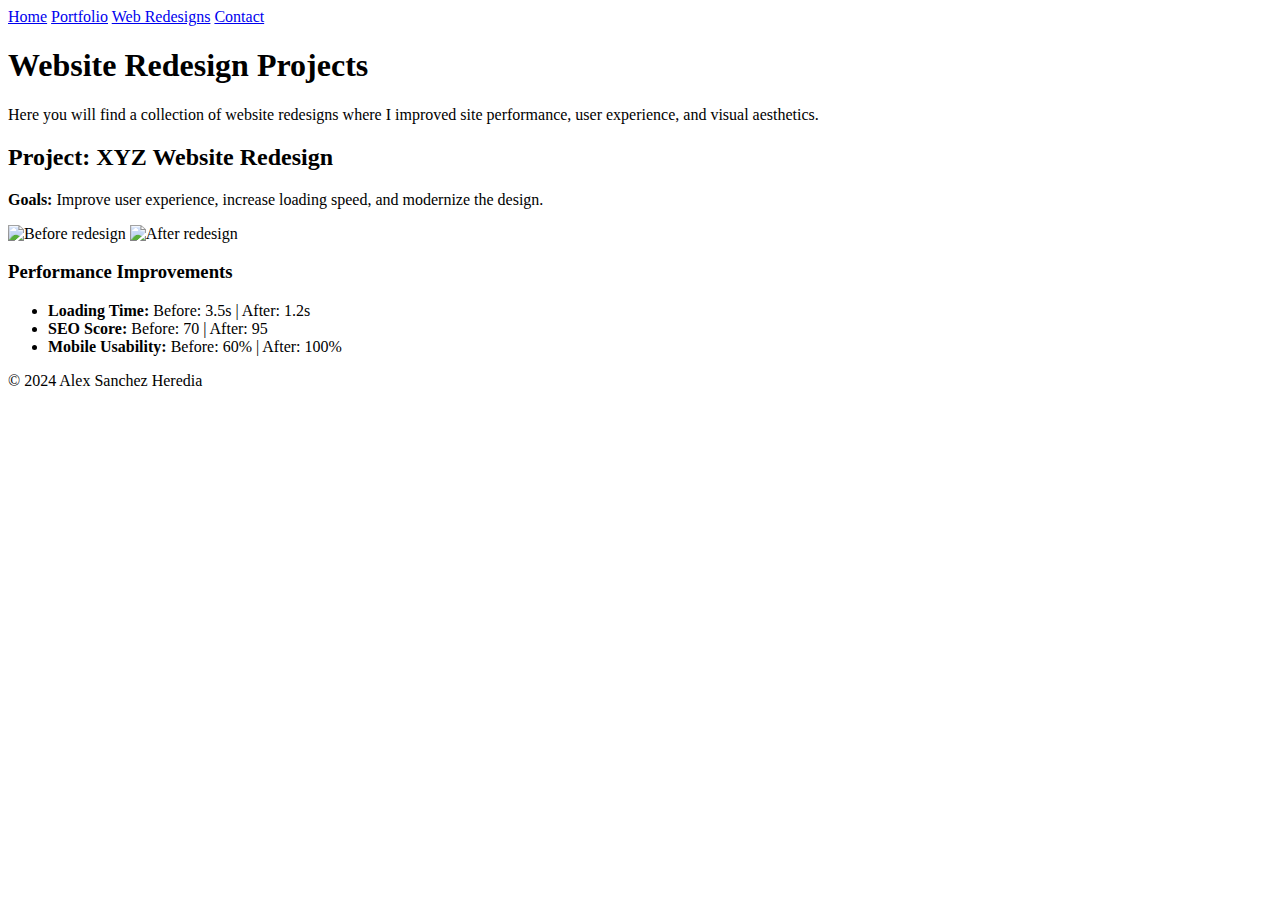
==== redesign-project/index.html @ d38d2e5f "AS: created new redesign folder and HTML file" ====
<!DOCTYPE html>
<html lang="en">
<head>
    <meta charset="UTF-8">
    <meta name="viewport" content="width=device-width, initial-scale=1.0">
    <meta http-equiv="X-UA-Compatible" content="ie=edge">
    <title>Redesign Portfolio | Alex Sanchez Heredia</title>
    <link rel="stylesheet" href="styles.css">
</head>
<body>

    <!-- Header Section -->
    <header>
        <nav>
            <a href="index.html">Home</a>
            <a href="portfolio.html">Portfolio</a>
            <a href="redesigns.html" class="active">Web Redesigns</a>
            <a href="contact.html">Contact</a>
        </nav>
    </header>

    <!-- Redesign Portfolio Introduction -->
    <section class="intro-section">
        <h1>Website Redesign Projects</h1>
        <p>Here you will find a collection of website redesigns where I improved site performance, user experience, and visual aesthetics.</p>
    </section>

    <!-- Case Study 1 -->
    <section class="case-study">
        <h2>Project: XYZ Website Redesign</h2>
        <p><strong>Goals:</strong> Improve user experience, increase loading speed, and modernize the design.</p>

        <!-- Image Comparison Slider -->
        <div class="comparison-container">
            <div class="comparison">
                <img src="before-xyz.jpg" alt="Before redesign" class="before">
                <img src="after-xyz.jpg" alt="After redesign" class="after">
            </div>
        </div>

        <!-- Performance Metrics -->
        <div class="performance-metrics">
            <h3>Performance Improvements</h3>
            <ul>
                <li><strong>Loading Time:</strong> Before: 3.5s | After: 1.2s</li>
                <li><strong>SEO Score:</strong> Before: 70 | After: 95</li>
                <li><strong>Mobile Usability:</strong> Before: 60% | After: 100%</li>
            </ul>
        </div>
    </section>

    <!-- Add more case studies as needed -->
    <!-- Case Study 2, Case Study 3, etc. -->

    <!-- Footer -->
    <footer>
        <p>&copy; 2024 Alex Sanchez Heredia</p>
    </footer>

    <!-- JavaScript for Comparison Slider -->
    <script src="scripts.js"></script>

</body>
</html>
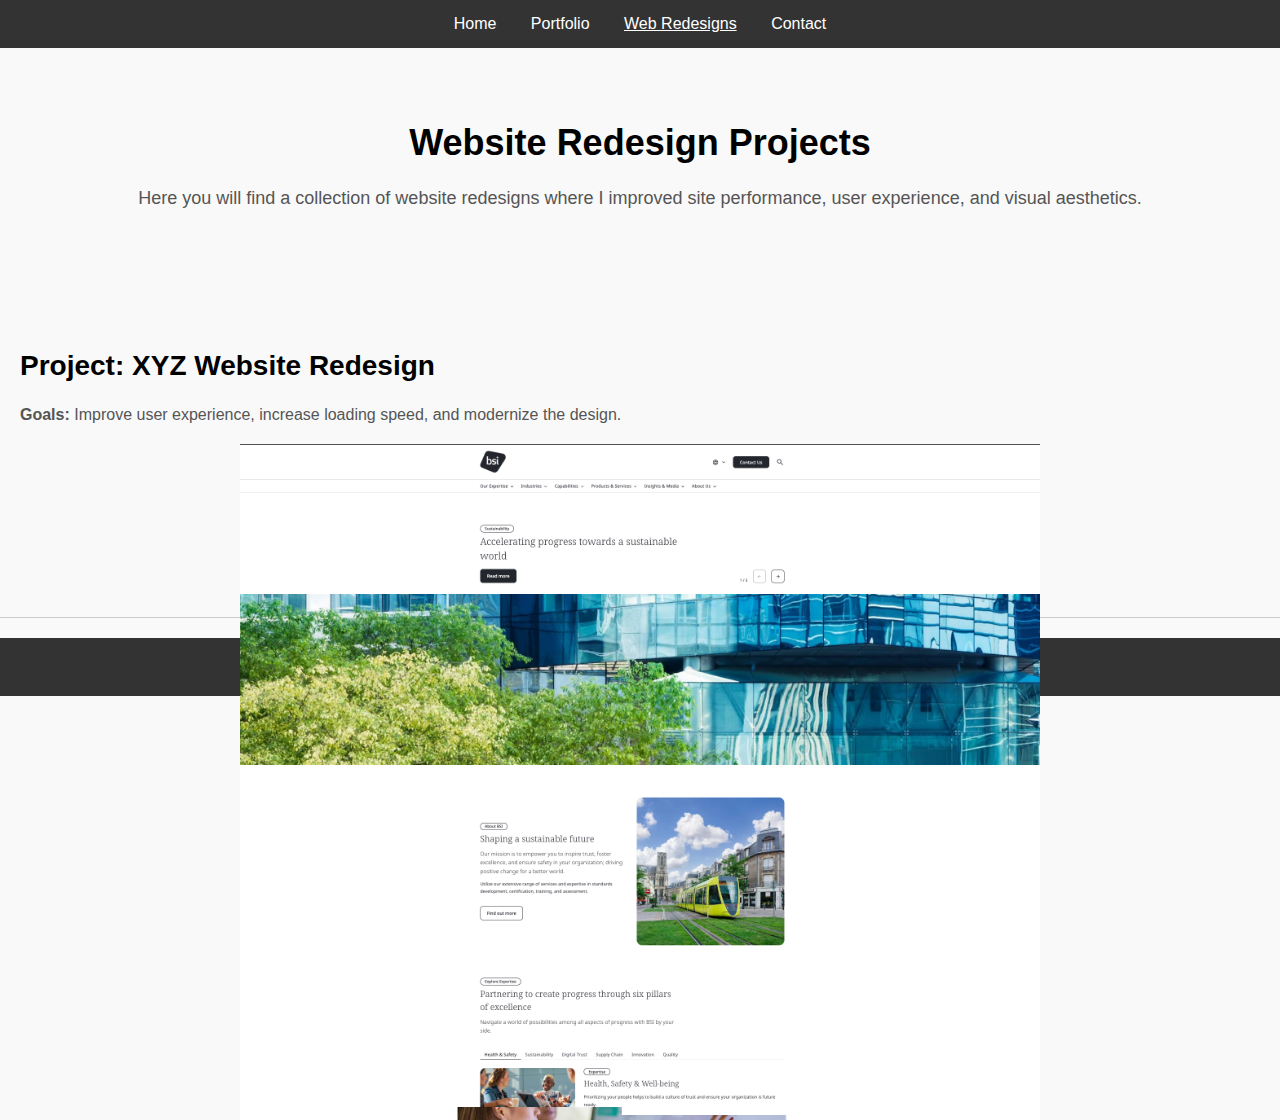
==== commit edfcd1d1: "AS: added comparison images" ====
--- a/redesign-project/index.html
+++ b/redesign-project/index.html
@@ -33,8 +33,8 @@
         <!-- Image Comparison Slider -->
         <div class="comparison-container">
             <div class="comparison">
-                <img src="before-xyz.jpg" alt="Before redesign" class="before">
-                <img src="after-xyz.jpg" alt="After redesign" class="after">
+                <img src="example-1.png" alt="Before redesign" class="before">
+                <img src="example-2.png" alt="After redesign" class="after">
             </div>
         </div>
 
--- a/redesign-project/styles.css
+++ b/redesign-project/styles.css
@@ -0,0 +1,108 @@
+/* styles.css */
+
+/* Basic Styling */
+body {
+    font-family: 'Arial', sans-serif;
+    margin: 0;
+    padding: 0;
+    background-color: #f9f9f9;
+    color: #333;
+}
+
+/* Header */
+header {
+    background-color: #333;
+    padding: 15px 0;
+    text-align: center;
+}
+
+header nav a {
+    color: white;
+    margin: 0 15px;
+    text-decoration: none;
+}
+
+header nav a.active {
+    text-decoration: underline;
+}
+
+/* Intro Section */
+.intro-section {
+    text-align: center;
+    padding: 50px 20px;
+}
+
+.intro-section h1 {
+    font-size: 36px;
+    color: #000;
+}
+
+.intro-section p {
+    font-size: 18px;
+    color: #555;
+}
+
+/* Case Study Section */
+.case-study {
+    padding: 30px 20px;
+    margin: 20px 0;
+    border-bottom: 1px solid #ccc;
+}
+
+.case-study h2 {
+    font-size: 28px;
+    color: #000;
+}
+
+.case-study p {
+    font-size: 16px;
+    color: #555;
+}
+
+/* Image Comparison */
+.comparison-container {
+    margin: 20px 0;
+}
+
+.comparison {
+    position: relative;
+    width: 100%;
+    max-width: 800px;
+    margin: 0 auto;
+}
+
+.comparison img {
+    width: 100%;
+    display: block;
+    position: absolute;
+    top: 0;
+    left: 0;
+}
+
+/* Performance Metrics */
+.performance-metrics {
+    margin: 20px 0;
+    text-align: center;
+}
+
+.performance-metrics ul {
+    list-style-type: none;
+    padding: 0;
+}
+
+.performance-metrics li {
+    font-size: 18px;
+    margin: 10px 0;
+}
+
+/* Footer */
+footer {
+    background-color: #333;
+    padding: 20px 0;
+    text-align: center;
+    color: white;
+}
+
+footer p {
+    margin: 0;
+}
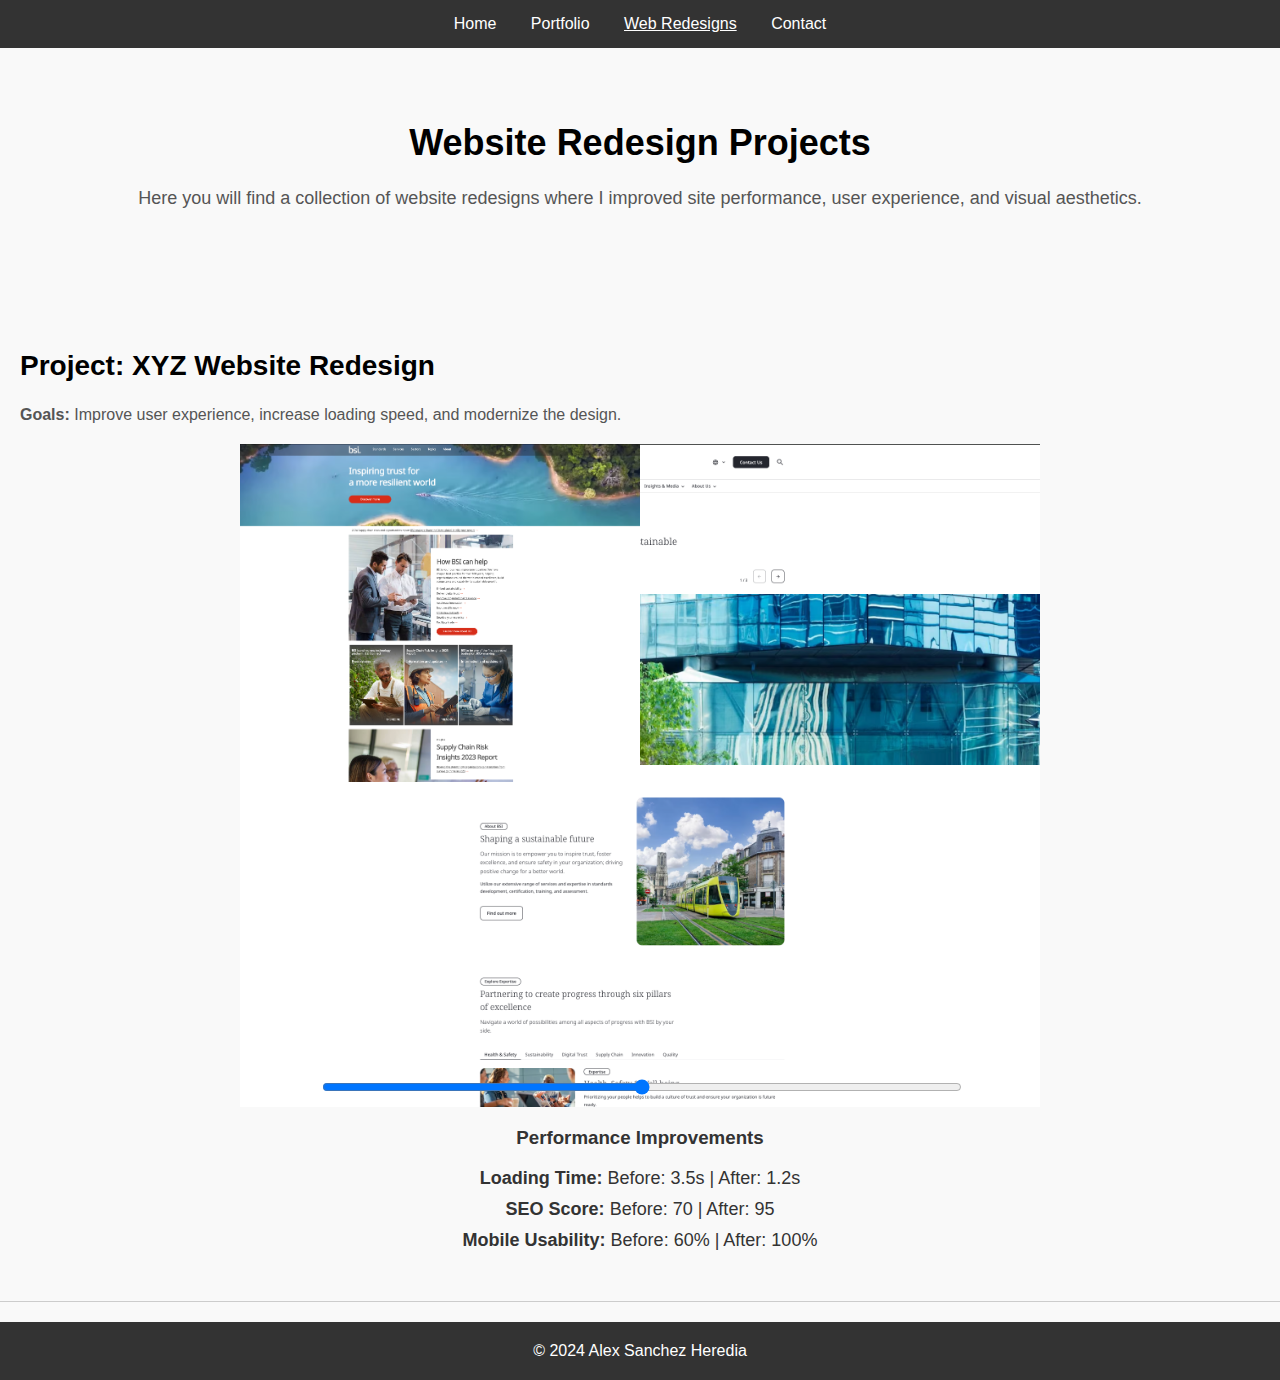
==== commit dbdbdb8c: "AS: made new changes to reflect new slider" ====
--- a/redesign-project/index.html
+++ b/redesign-project/index.html
@@ -32,11 +32,15 @@
 
         <!-- Image Comparison Slider -->
         <div class="comparison-container">
-            <div class="comparison">
-                <img src="example-1.png" alt="Before redesign" class="before">
-                <img src="example-2.png" alt="After redesign" class="after">
+            <div class="comparison-wrapper">
+                <div class="comparison-overlay">
+                    <img src="example-1.png" alt="Image Before">
+                </div>
+                <img src="example-2.png" alt="Image After">
+                <input type="range" min="0" max="100" value="50" class="comparison-slider">
             </div>
         </div>
+        
 
         <!-- Performance Metrics -->
         <div class="performance-metrics">
--- a/redesign-project/styles.css
+++ b/redesign-project/styles.css
@@ -61,18 +61,50 @@
 
 /* Image Comparison */
 .comparison-container {
-    margin: 20px 0;
+    margin: 20px auto;
+    max-width: 800px;
+    overflow: hidden;
+    position: relative;
+    width: 100%;
 }
 
-.comparison {
+.comparison-wrapper {
     position: relative;
     width: 100%;
-    max-width: 800px;
-    margin: 0 auto;
 }
 
+.comparison-wrapper img {
+    display: block;
+    width: 100%;
+}
+
+.comparison-overlay {
+    position: absolute;
+    top: 0;
+    left: 0;
+    width: 50%;
+    overflow: hidden;
+    height: 100%;
+}
+
+.comparison-overlay img {
+    width: 100%;
+}
+
+.comparison-slider {
+    position: absolute;
+    bottom: 10px;
+    left: 50%;
+    transform: translateX(-50%);
+    z-index: 10;
+    width: 80%;
+    cursor: pointer;
+}
+
+
 .comparison img {
-    width: 100%;
+    width: 100%; /* Ensures images take the full container width */
+    height: auto; /* Maintains aspect ratio */
     display: block;
     position: absolute;
     top: 0;
@@ -106,3 +138,10 @@
 footer p {
     margin: 0;
 }
+
+/* Comparison slider CSS */
+.comparison-slider {
+    width: 80%; /* Scales with screen size */
+    max-width: 800px;
+    height: auto; /* Keeps aspect ratio */
+}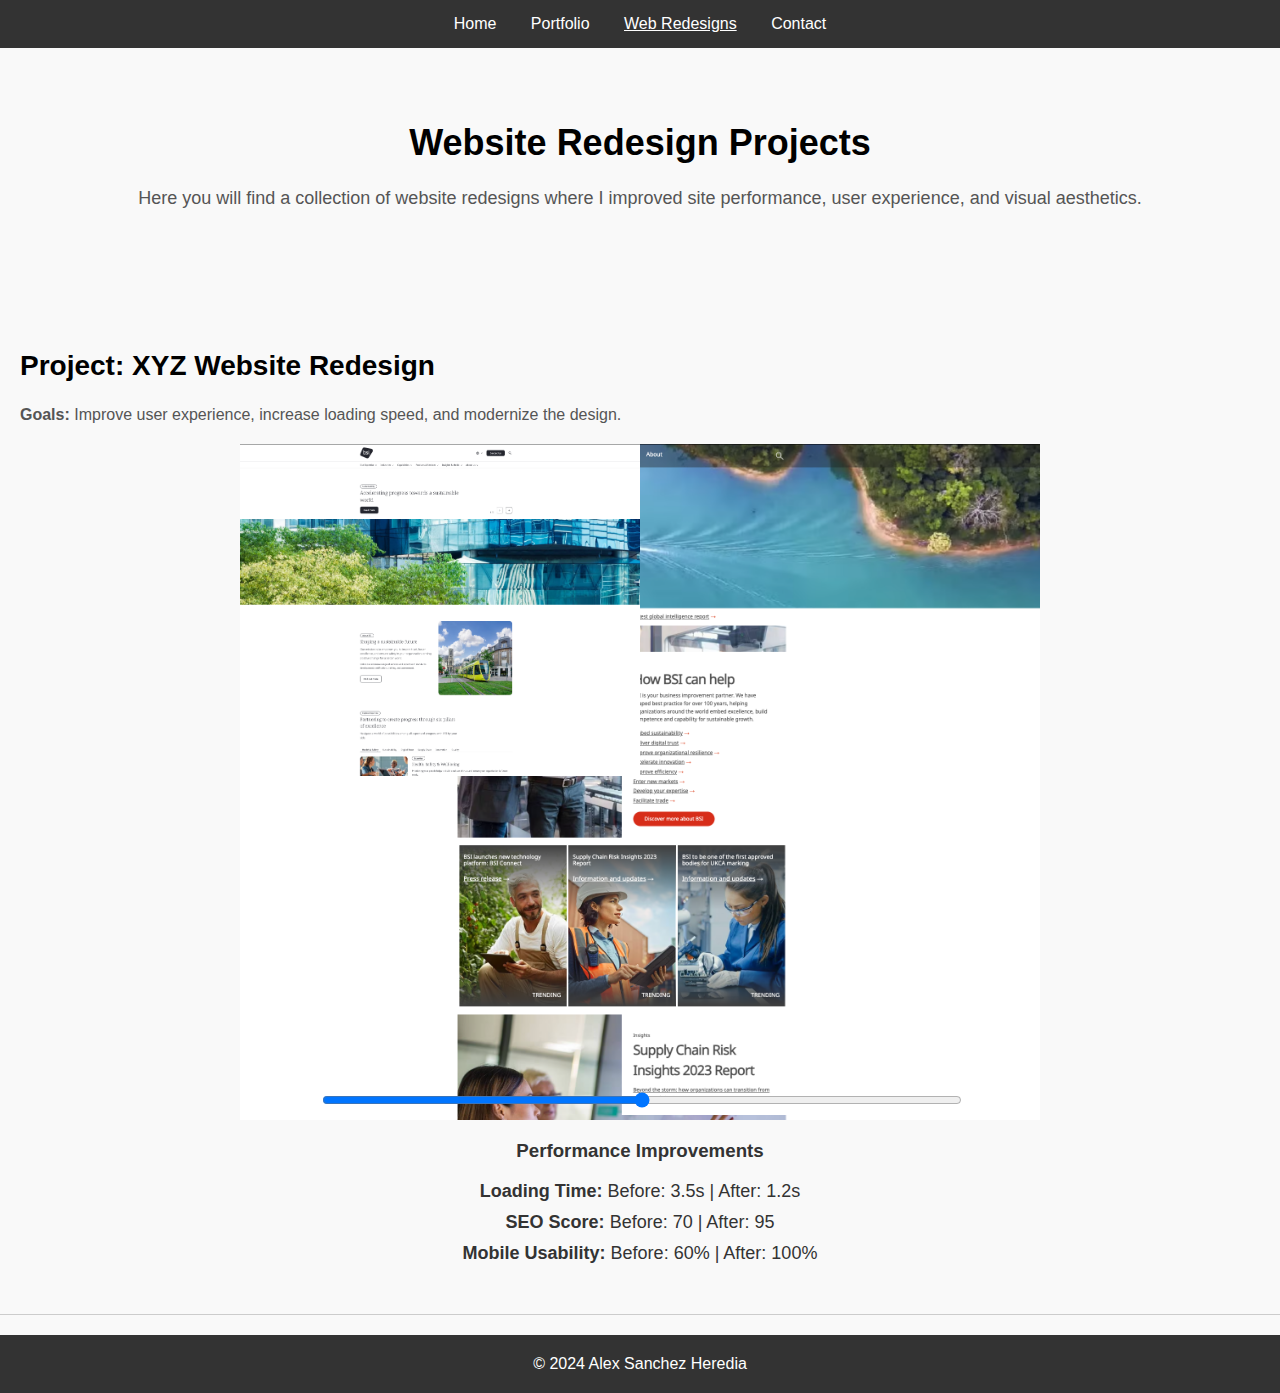
==== commit e0fc84ae: "AS: switched the images" ====
--- a/redesign-project/index.html
+++ b/redesign-project/index.html
@@ -34,9 +34,9 @@
         <div class="comparison-container">
             <div class="comparison-wrapper">
                 <div class="comparison-overlay">
-                    <img src="example-1.png" alt="Image Before">
+                    <img src="example-2.png" alt="Image Before">
                 </div>
-                <img src="example-2.png" alt="Image After">
+                <img src="example-1.png" alt="Image After">
                 <input type="range" min="0" max="100" value="50" class="comparison-slider">
             </div>
         </div>
